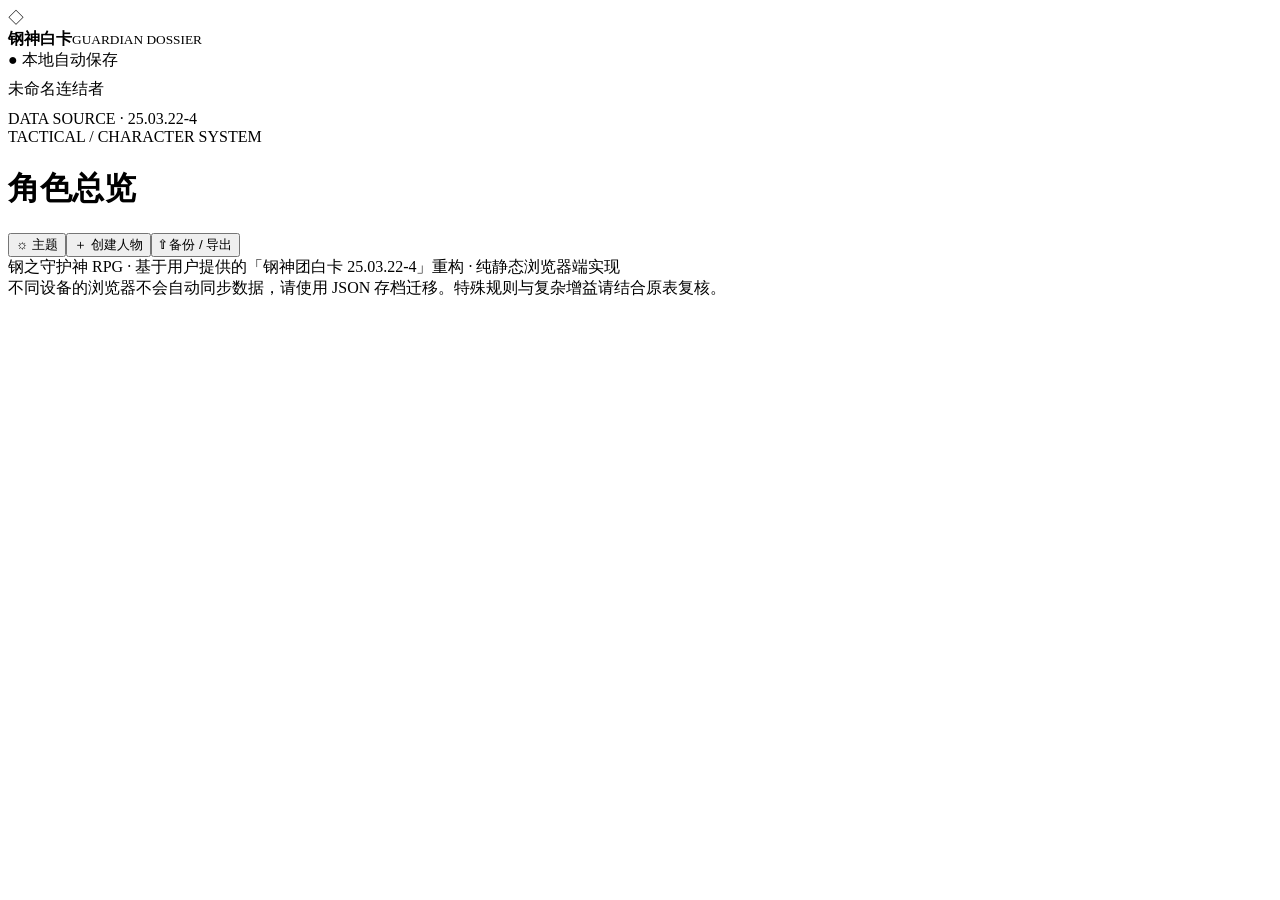
==== template.html @ dcc7971b "Add files via upload" ====
<!doctype html><html lang="zh-CN"><head><meta charset="utf-8"><meta name="viewport" content="width=device-width,initial-scale=1,user-scalable=yes"><meta name="theme-color" content="#0b111e"><meta name="description" content="钢之守护神 RPG 人物白卡网页版，离线角色管理、战斗计算、装备、特技、机器人指令导出。"><title>钢神白卡 · 跨端角色管理</title><style>/*CSS_BLOCK*/</style></head><body><div class="layout"><aside class="sidebar"><div class="brand"><div class="mark">◇</div><div><strong>钢神白卡</strong><small>GUARDIAN DOSSIER</small></div></div><nav id="navigation" class="navlist" aria-label="页面导航"></nav><div class="side-bottom"><div id="savestatus"><b>●</b> 本地自动保存</div><div style="margin-top:8px" id="small-name">未命名连结者</div><div style="margin-top:10px">DATA SOURCE · 25.03.22-4</div></div></aside><main class="main"><header class="topbar"><div><div class="crumb">TACTICAL / CHARACTER SYSTEM</div><h1 id="page-title">角色总览</h1></div><div class="topbuttons"><button class="btn ghost" data-action="theme">☼ 主题</button><button class="btn ghost" data-action="new">＋ 创建人物</button><button class="btn" data-go="export">⇧ 备份 / 导出</button></div></header><div id="page-content"></div><footer class="footer">钢之守护神 RPG · 基于用户提供的「钢神团白卡 25.03.22-4」重构 · 纯静态浏览器端实现<br>不同设备的浏览器不会自动同步数据，请使用 JSON 存档迁移。特殊规则与复杂增益请结合原表复核。</footer></main></div><input type="file" id="import-file" accept=".json,application/json" hidden>
<input type="file" id="image-portrait" accept="image/png,image/jpeg,image/webp,image/gif,image/*" hidden>
<input type="file" id="image-mecha" accept="image/png,image/jpeg,image/webp,image/gif,image/*" hidden><script>
const DB=/*JSON_BLOCK*/;
</script><script>
/*JS_BLOCK*/
</script></body></html>
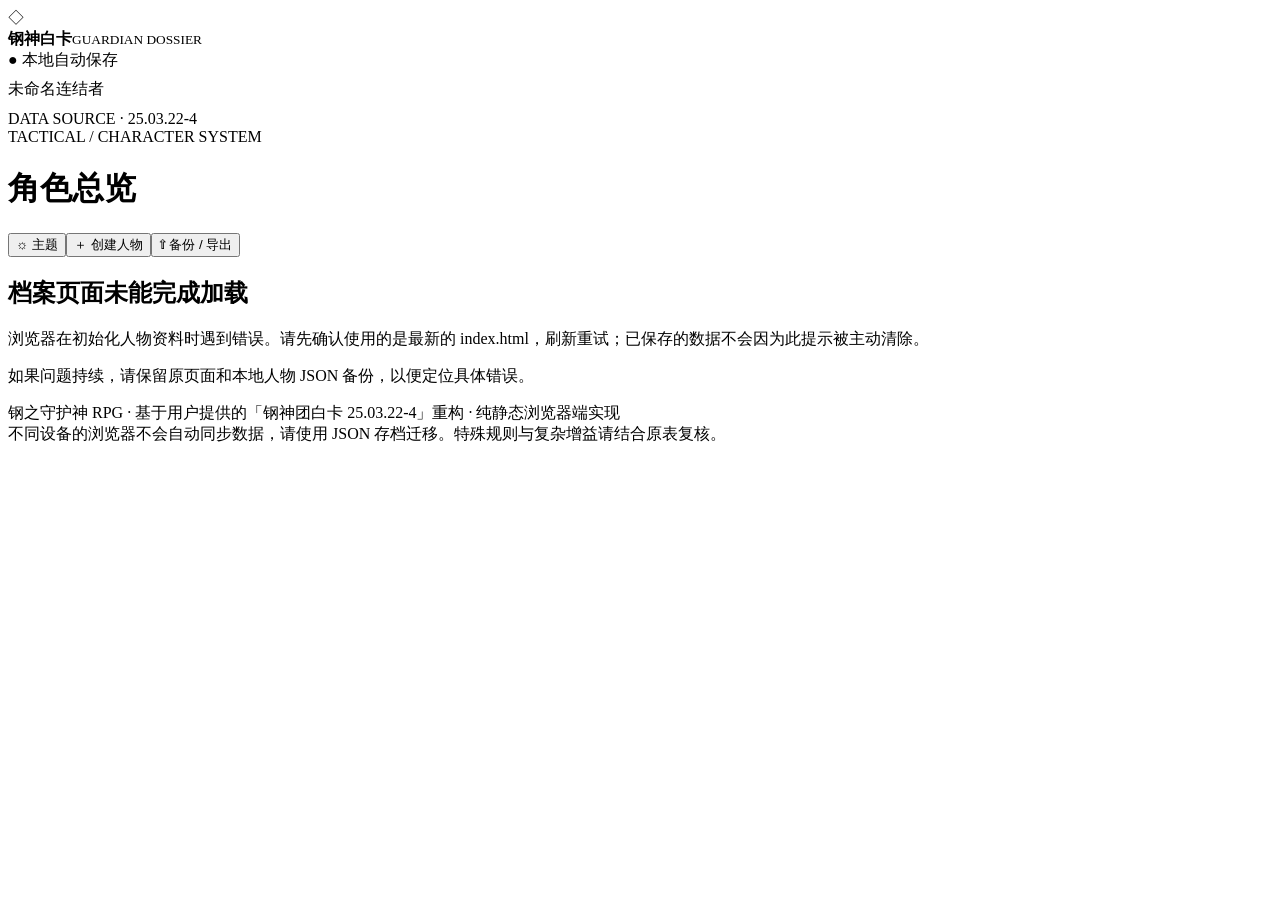
==== commit 17bc1865: "Add files via upload" ====
--- a/template.html
+++ b/template.html
@@ -1,6 +1,17 @@
 <!doctype html><html lang="zh-CN"><head><meta charset="utf-8"><meta name="viewport" content="width=device-width,initial-scale=1,user-scalable=yes"><meta name="theme-color" content="#0b111e"><meta name="description" content="钢之守护神 RPG 人物白卡网页版，离线角色管理、战斗计算、装备、特技、机器人指令导出。"><title>钢神白卡 · 跨端角色管理</title><style>/*CSS_BLOCK*/</style></head><body><div class="layout"><aside class="sidebar"><div class="brand"><div class="mark">◇</div><div><strong>钢神白卡</strong><small>GUARDIAN DOSSIER</small></div></div><nav id="navigation" class="navlist" aria-label="页面导航"></nav><div class="side-bottom"><div id="savestatus"><b>●</b> 本地自动保存</div><div style="margin-top:8px" id="small-name">未命名连结者</div><div style="margin-top:10px">DATA SOURCE · 25.03.22-4</div></div></aside><main class="main"><header class="topbar"><div><div class="crumb">TACTICAL / CHARACTER SYSTEM</div><h1 id="page-title">角色总览</h1></div><div class="topbuttons"><button class="btn ghost" data-action="theme">☼ 主题</button><button class="btn ghost" data-action="new">＋ 创建人物</button><button class="btn" data-go="export">⇧ 备份 / 导出</button></div></header><div id="page-content"></div><footer class="footer">钢之守护神 RPG · 基于用户提供的「钢神团白卡 25.03.22-4」重构 · 纯静态浏览器端实现<br>不同设备的浏览器不会自动同步数据，请使用 JSON 存档迁移。特殊规则与复杂增益请结合原表复核。</footer></main></div><input type="file" id="import-file" accept=".json,application/json" hidden>
 <input type="file" id="image-portrait" accept="image/png,image/jpeg,image/webp,image/gif,image/*" hidden>
 <input type="file" id="image-mecha" accept="image/png,image/jpeg,image/webp,image/gif,image/*" hidden><script>
+(function(){
+  function showStartupIssue(event){
+    const content=document.getElementById('page-content');
+    if(!content || content.innerHTML.trim())return;
+    content.innerHTML='<section class="panel" role="alert"><h2>档案页面未能完成加载</h2><p>浏览器在初始化人物资料时遇到错误。请先确认使用的是最新的 index.html，刷新重试；已保存的数据不会因为此提示被主动清除。</p><p class="mini">如果问题持续，请保留原页面和本地人物 JSON 备份，以便定位具体错误。</p></section>';
+    console.error('钢神白卡初始化失败',event?.message||event?.reason||event);
+  }
+  window.addEventListener('error',showStartupIssue);
+  window.addEventListener('unhandledrejection',showStartupIssue);
+})();
+</script><script>
 const DB=/*JSON_BLOCK*/;
 </script><script>
 /*JS_BLOCK*/
